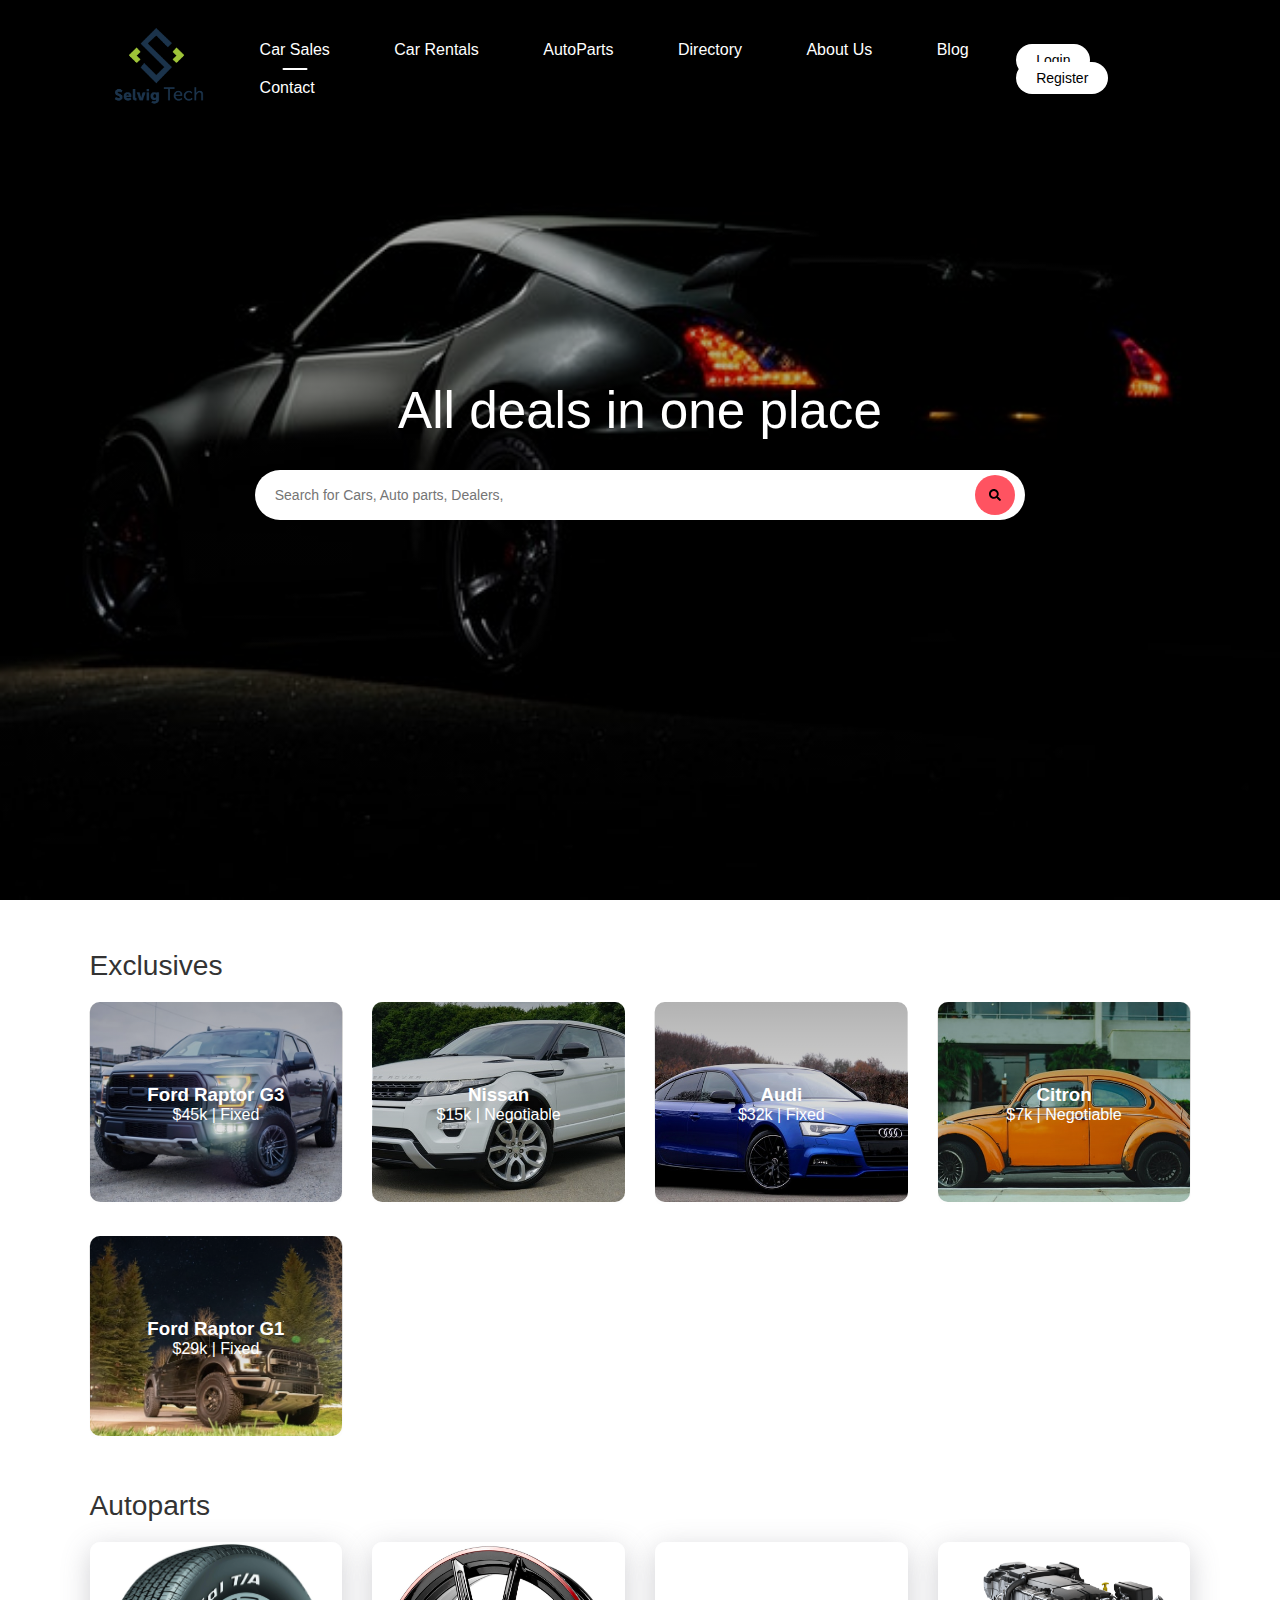
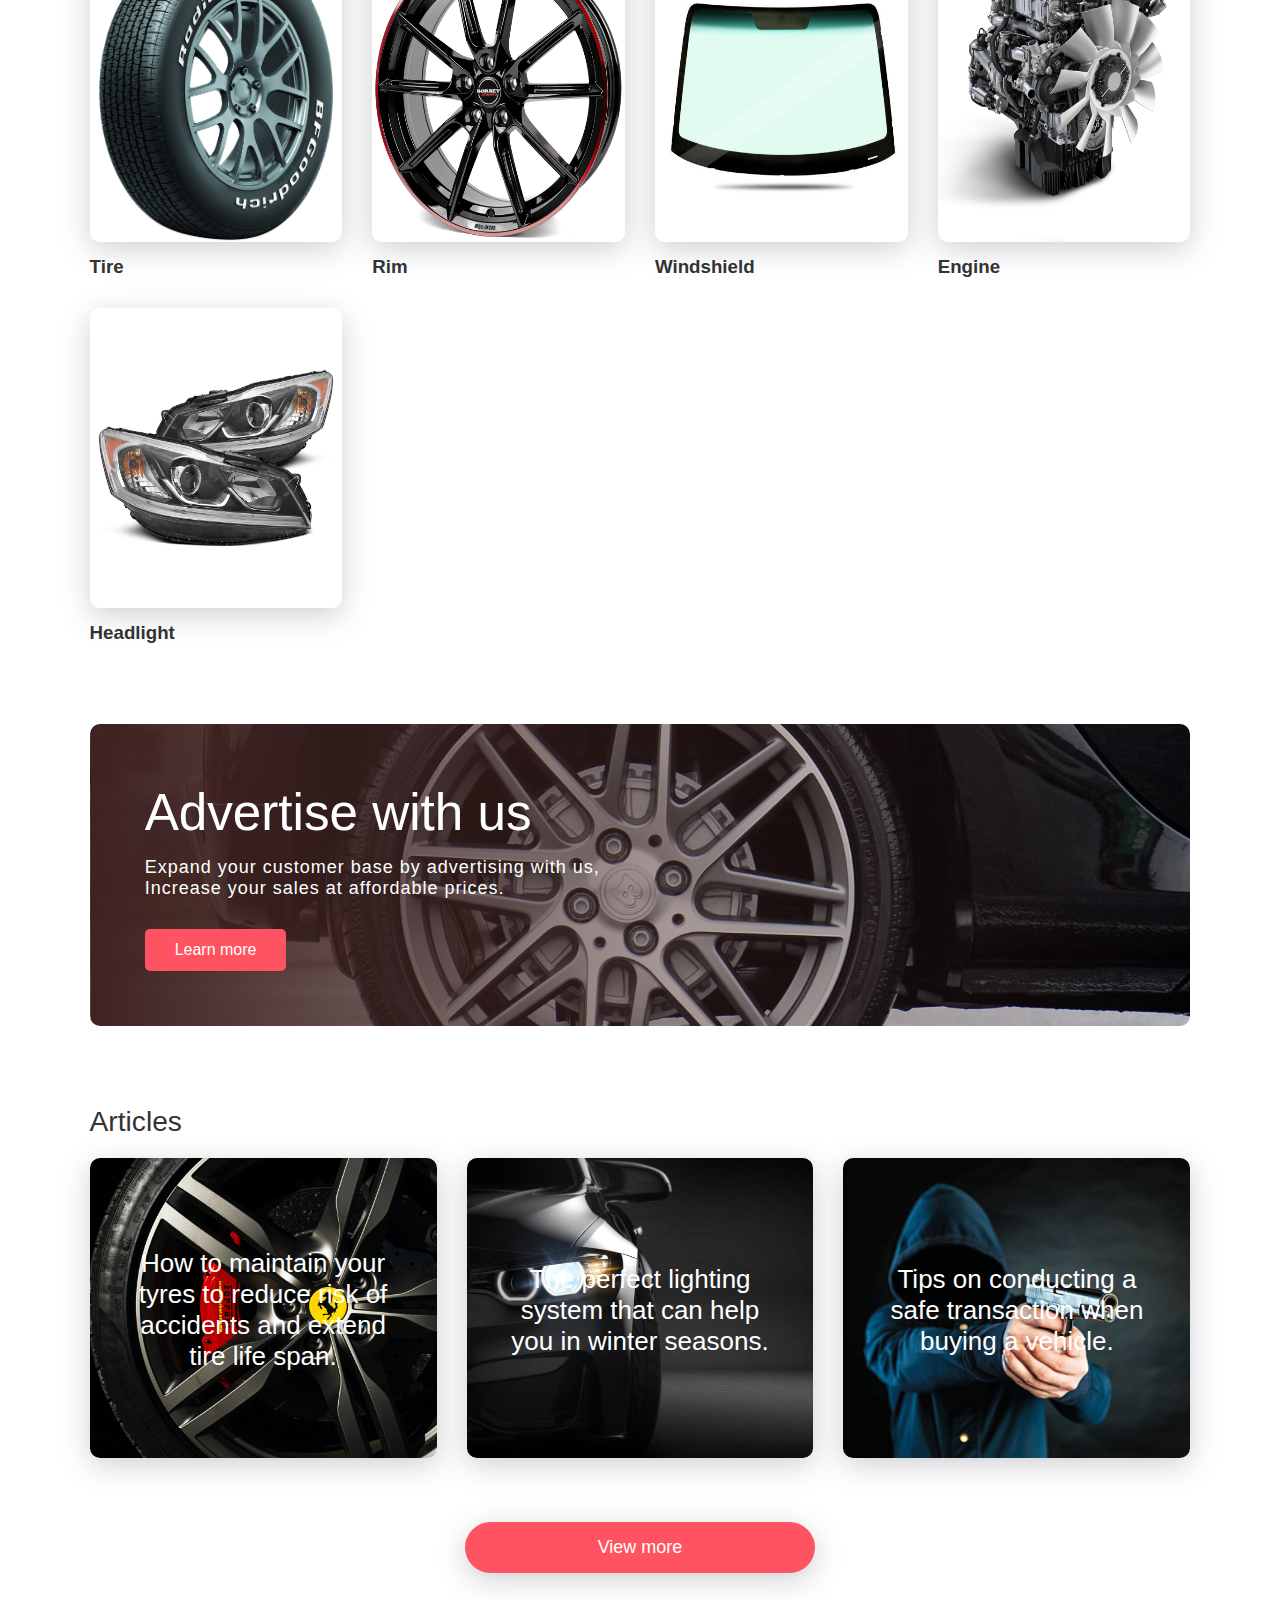
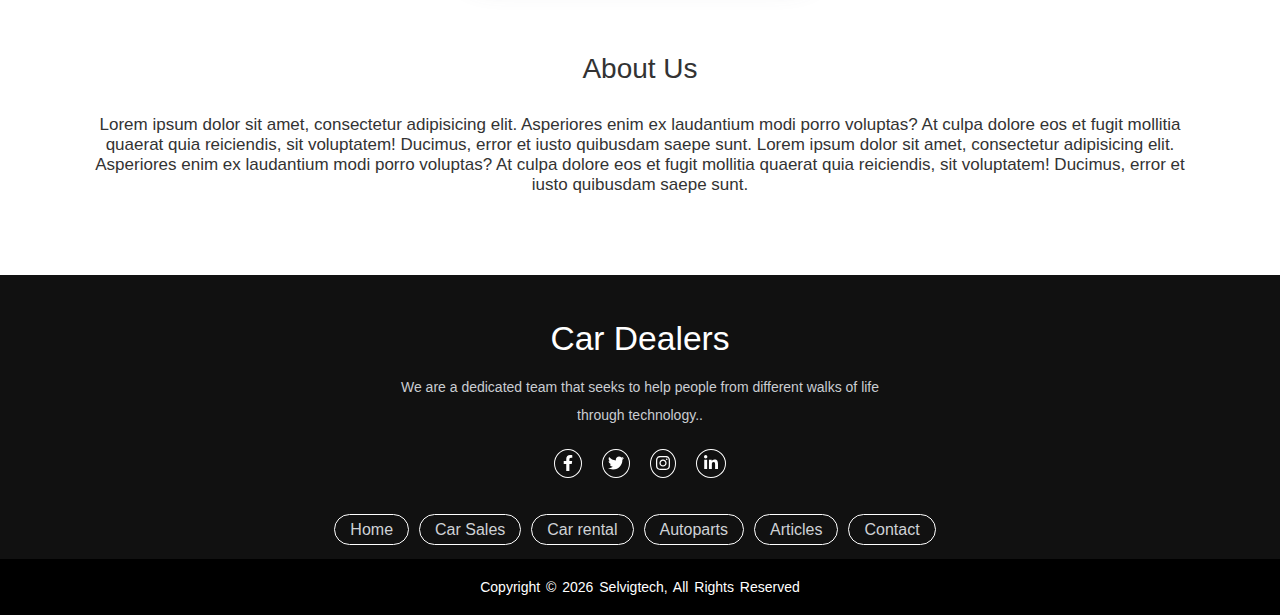
==== index.html @ 4e616260 "Initial commit. Index page." ====
<!DOCTYPE html>
<html lang="en">
<head>
    <meta charset="utf-8">
    <meta name="viewport" content="width=device-width, initial-scale=1">

    <title>Motor Dealers</title>
    <meta name="description" content="A simple HTML5 Template for new projects.">
    <meta name="author" content="SitePoint">

    <meta property="og:title" content="A Basic HTML5 Template">
    <meta property="og:type" content="website">
    <meta property="og:url" content="https://www.example.com">
    <meta property="og:description" content="A simple HTML5 Template for new projects.">
    <meta property="og:image" content="image.png">

    <link rel="icon" href="/favicon.ico">
    <link rel="icon" href="/favicon.svg" type="image/svg+xml">
    <link rel="apple-touch-icon" href="/apple-touch-icon.png">

    <link rel="preconnect" href="https://fonts.googleapis.com">
    <link rel="preconnect" href="https://fonts.gstatic.com" crossorigin>
    <link href="https://fonts.googleapis.com/css2?family=Poppins:ital,wght@0,100;0,200;0,400;0,500;0,600;0,700;0,800;0,900;1,100;1,200;1,300;1,400;1,600;1,800;1,900&display=swap" rel="stylesheet">

    <link rel="stylesheet" href="css/style.css">
    <link rel="stylesheet" href="css/fontawesome.all.min.css">
<body>
<div class="header">
<nav id="navbar">
    <img src="images/logos/logo.png" alt="" class="logo">
    <ul class="nav-links">
        <li><a href="" class="active">Car Sales</a></li>
        <li><a href="">Car Rentals</a></li>
        <li><a href="">AutoParts</a></li>
        <li><a href="">Directory</a></li>
        <li><a href="">About Us</a></li>
        <li><a href="">Blog</a></li>
        <li><a href="">Contact</a></li>
    </ul>

   <div>
       <a href="" class="register-btn">Login</a>
       <a href="" class="register-btn">Register</a>
   </div>
    <span class="fa fa-bars" onclick="toggleBtn()"></span>
</nav>

    <div class="container">
        <h1>All deals in one place</h1>

        <div class="search-bar">
            <form action="">
                <input type="text" class="search-txt" name="search" placeholder="Search for Cars, Auto parts, Dealers,">
                <button class="search-btn">
                    <i class="fas fa-search"></i>
                </button>
            </form>
        </div>
    </div>
</div>

<div class="container">
    <h2 class="subtitle">Exclusives</h2>
    <div class="exclusives">
        <a href="#" class="">
            <img src="images/cars/fofo.jpg" alt="">
            <span>
                <h3>Ford Raptor G3</h3>
                <p>$45k | Fixed</p>
            </span>
        </a>
        <a href="#" class="">
            <img src="images/cars/c.jpg" alt="">
            <span>
                <h3>Nissan</h3>
                <p>$15k | Negotiable</p>
            </span>
        </a>
        <a href="#" class="">
            <img src="images/cars/b.jpg" alt="">
            <span>
                <h3>Audi</h3>
                <p>$32k | Fixed</p>
            </span>
        </a>
        <a href="#" class="">
            <img src="images/cars/dan.jpg" alt="">
            <span>
                <h3>Citron</h3>
                <p>$7k | Negotiable</p>
            </span>
        </a>
        <a href="#" class="">
            <img src="images/cars/a.jpg" alt="">
            <span>
                <h3>Ford Raptor G1</h3>
                <p>$29k | Fixed</p>
            </span>
        </a>
    </div>

    <h2 class="subtitle">Autoparts</h2>
    <div class="autoparts">
        <a href="#" class="">
        <img src="images/autoparts/tire.jpg" alt="">
            <h3>Tire</h3>
        </a>
        <a href="#" class="">
        <img src="images/autoparts/rim.jpg" alt="">
            <h3>Rim</h3>
        </a>
        <a href="#" class="">
        <img src="images/autoparts/windshield.jpg" alt="">
            <h3>Windshield</h3>
        </a>
        <a href="#" class="">
        <img src="images/autoparts/engine.png" alt="">
            <h3>Engine</h3>
        </a>
        <a href="#" class="">
            <img src="images/autoparts/headlight.jpg" alt="">
            <h3>Headlight</h3>
        </a>
</div>

    <div class="cta">
        <h3>Advertise with us</h3>
        <p>Expand your customer base by advertising with us, <br>
             Increase your sales at affordable prices.</p>
        <a href="" class="cta-btn">Learn more</a>
    </div>

    <h3 class="subtitle">Articles</h3>
    <div class="stories">
      <a>
          <img src="images/blog/blog.jpg" alt="">
          <p>How to maintain your tyres to reduce risk of accidents and extend tire life span.</p>
      </a>
        <a>
            <img src="images/blog/lights.jpg" alt="">
            <p>The perfect lighting system that can help you in winter seasons.</p>
        </a>
        <a>
            <img src="images/blog/robbery.jpg" alt="">
            <p>Tips on conducting a safe transaction when buying a vehicle.</p>
        </a>
    </div>
    <a href="" class="view-more">View more</a>

    <div class="about-msg">
        <h2>About Us</h2>

        <p>Lorem ipsum dolor sit amet, consectetur adipisicing elit.
            Asperiores enim ex laudantium modi porro voluptas? At
            culpa dolore eos et fugit mollitia quaerat quia reiciendis,
            sit voluptatem! Ducimus, error et iusto quibusdam saepe sunt.
            Lorem ipsum dolor sit amet, consectetur adipisicing elit.
            Asperiores enim ex laudantium modi porro voluptas? At
            culpa dolore eos et fugit mollitia quaerat quia reiciendis,
            sit voluptatem! Ducimus, error et iusto quibusdam saepe sunt.</p>
    </div>
</div>


<footer>
    <div class="footer-content">
        <h3>Car Dealers</h3>
        <p>We are a dedicated team that seeks to help people from different walks of life through technology..</p>
        <ul class="socials">
            <li><a href="#" style="padding: 5px 8px;"><i class="fab fa-facebook-f"></i></a></li>
            <li><a href="#"><i class="fab fa-twitter"></i></a></li>
            <li><a href="#"><i class="fab fa-instagram"></i></a></li>
            <li><a href="#" style="padding: 5px 7px;"><i class="fab fa-linkedin-in"></i></a></li>
        </ul>
        <div class="footer-menu">
            <ul class="f-menu">
                <li><a href="">Home</a></li>
                <li><a href="">Car Sales</a></li>
                <li><a href="">Car rental</a></li>
                <li><a href="">Autoparts</a></li>
                <li><a href="">Articles</a></li>
                <li><a href="">Contact</a></li>
            </ul>
        </div>
    </div>
    <div class="footer-bottom">
        <p>Copyright &copy; <script>document.write(new Date().getFullYear())</script> Selvigtech, All Rights Reserved</p>

    </div>

</footer>

<script src="js/main.js"></script>
<script src="js/fontawesome.min.js"></script>
</body>
</html>
---- css/style.css ----
*,*::before,*::after {
  margin: 0;
  padding: 0;
  box-sizing: border-box;
  text-decoration: none;
  outline: none;
  list-style: none;
  border: none;
  scroll-padding-top: 1rem;
  scroll-behavior: smooth;
  font-family: 'Poppin', sans-serif;
}
:root {
  --main-color: #d90429;
  --text-color: #020102;
  --bg-color: #fff;
}

.header {
  min-height: 100vh;
  width: 100%;
  background-image: linear-gradient(rgba(0, 0, 0, .3), rgba(0, 0, 0, .3)),url(../images/hero.jpg);
  background-position: center center;
  background-size: cover;
}

nav {
  display: flex;
  align-items: center;
  justify-content: space-between;
  padding: 20px 7%;

}
.logo {
  width: 140px;
  cursor: pointer;
}
.nav-links li{
  display: inline-block;
  margin: 10px 30px;
  position: relative;
}

.nav-links li a {
  color: #fff;
}
.register-btn {
  background: #fff;
  color: #000;
  padding: 8px 20px;
  border-radius: 20px;
  font-size: 14px;
  margin: 0 10px;
}
.active {
  position: relative;
}
.active::after {
  content: "";
  background: #fff;
  width: 25px;
  height: 2px;
  position: absolute;
  left: 50%;
  transform: translateX(-50%);
  bottom: -12px;
  border-radius: 2px;
}
nav .fa-bars {
  display: none;
}
.container {
  padding: 0 7%;
}
.header h1 {
  font-size: 4vw;
  font-weight: 500;
  color: #fff;
  text-align: center;
  padding-top: 22%;
}

.search-bar {
  background: #fff;
  width: 70%;
  margin: 30px auto;
  height: 50px;
  border-radius: 50px;
  overflow: hidden;
}
.search-bar form {
  width: 100%;
  height: 100%;
  padding: 0 20px;
  position: relative;
  border-radius: 50px;
}
.search-bar input {
  display: block;
  height: 100%;
  width: 100%;
  background: transparent;
  font-size: 14px;
}
.search-bar .search-btn {
  background: #ff5361;
  width: 40px;
  height: 40px;
  border-radius: 50%;
  cursor: pointer;
  position: absolute;
  right: 10px;
  top: 5px;
  font-size: 12px;
}

/******* Subtitles *****/
.subtitle {
  margin: 50px 0 20px;
  font-size: 2.2vw;
  font-weight: 500;
  color: #333;
}
.exclusives {
  display: grid;
  grid-template-columns: repeat(auto-fit, minmax(200px, 1fr));
  gap: 30px;
}
.exclusives a img {
  width: 100%;
  height: 200px;
  object-fit: cover;
  border-radius: 10px;
}
.exclusives a {
  position: relative;
}
.exclusives a span {
  position: absolute;
  top: 50%;
  left: 50%;
  transform: translate(-50%, -50%);
  text-align: center;
  color: #fff;
  background: linear-gradient(to bottom, rgba(0, 0, 0, .3), transparent);
  width: 100%;
  height: 100%;
  display: flex;
  justify-content: center;
  align-items: center;
  flex-direction: column;
  border-radius: 10px;
  transition: .3s ease-in-out;
}
.exclusives a:hover span {
  background: transparent;
  color: transparent;
}


/***** Recent ******/
.autoparts {
  display: grid;
  grid-template-columns: repeat(auto-fit, minmax(200px, 1fr));
  gap: 30px;
  margin-bottom: 30px;
}
.autoparts a img {
  width: 100%;
  height: 300px;
  /*object-fit: cover;*/
  border-radius: 10px;
  box-shadow: rgba(100, 100, 111, 0.3) 0px 7px 29px 0px;
}

.autoparts h3 {
  font-weight: 600;
  margin-top: 10px;
  color: #333;
}

/****  CTA ******/
.cta {
  margin: 80px 0;
  background-image: linear-gradient(to right, #3f2321, transparent),url(../images/cta.jpg);
  background-size: cover;
  background-position: center center;
  border-radius: 10px;
  padding: 5%;
  color: #fff;
}
.cta h3 {
  font-size: 4vw;
  line-height: 5.3vw;
  font-weight: 500;
}
.cta p {
  font-size: 18px;
  margin: 10px 0;
  letter-spacing: 1px;
}
.cta-btn {
  background: #ff5361;
  color: #fff;
  padding: 12px 30px;
  border-radius: 5px;
  margin-top: 20px;
  display: inline-block;
}

.stories {
  display: grid;
  grid-template-columns: repeat(auto-fit, minmax(200px, 1fr));
  gap: 30px;
  margin-bottom: 30px;
}
.stories a img {
  width: 100%;
  height: 300px;
  object-fit: cover;
  border-radius: 10px;
  box-shadow: rgba(100, 100, 111, 0.3) 0px 7px 29px 0px;
}
.stories a {
  position: relative;
  text-align: center;
}
.stories p {
  width: 80%;
  position: absolute;
  top: 50%;
  left: 50%;
  transform: translate(-50%, -50%);
  font-size: 26px;
  color: #fff;
}
.view-more {
  background: #ff5361;
  color: #fff;
  padding: 15px;
  max-width: 350px;
  border-radius: 30px;
  font-size: 18px;
  margin: 60px auto;
  display: block;
  text-align: center;
  box-shadow: rgba(100, 100, 111, 0.3) 0px 7px 29px 0px;
}

/**** About Us ****/
.about-msg {
  text-align: center;
  margin: 80px 0;
  color: #333;
  font-size: 17px;
}

.about-msg h2 {
  font-size: 28px;
  font-weight: 500;
  margin-bottom: 30px;
}

/**** Footer ****/
footer{
  background: #111;
  height: auto;
  width: 100vw;

  padding-top: 40px;
  color: #fff;
}
.footer-content{
  display: flex;
  align-items: center;
  justify-content: center;
  flex-direction: column;
  text-align: center;
}
.footer-content h3{
  font-size: 2.1rem;
  font-weight: 500;
  text-transform: capitalize;
  line-height: 3rem;
}
.footer-content p{
  max-width: 500px;
  margin: 10px auto;
  line-height: 28px;
  font-size: 14px;
  color: #cacdd2;
}
.socials{
  list-style: none;
  display: flex;
  align-items: center;
  justify-content: center;
  margin: 1rem 0 3rem 0;
}
.socials li{
  margin: 0 10px;
}
.socials a{
  text-decoration: none;
  color: #fff;
  border: 1.1px solid white;
  padding: 5px;

  border-radius: 50%;

}
.socials a i{
  font-size: 1.1rem;
  width: 20px;


  transition: color .4s ease;

}

.socials a:hover i{
  color: aqua;
}

.footer-bottom{
  background: #000;
  width: 100vw;
  padding: 20px;

  text-align: center;
}
.footer-bottom p{
  text-align: center;
  font-size: 14px;
  word-spacing: 2px;
  text-transform: capitalize;
}
.footer-bottom p a{
  color:#44bae8;
  font-size: 16px;
  text-decoration: none;
}
.footer-bottom span{
  text-transform: uppercase;
  opacity: .4;
  font-weight: 200;
}
.footer-menu{
  margin-bottom: 20px;
}
.footer-menu ul{
  display: flex;
}
.footer-menu ul li{
  padding-right: 10px;
  display: block;
}
.footer-menu ul li a{
  color: #cfd2d6;
  border: 1.3px solid white;
  padding: 6px 15px;
  border-radius: 50px;
  text-decoration: none;
}
.footer-menu ul li a:hover{
  color: #27bcda;
}


@media screen and (max-width: 700px) {
  .logo {
    position: fixed;
    top: 4%;
    left: 7%;
    width: 80px;
  }
  nav {
    position: fixed;
    top: 0;
    z-index: 100;
    display: inline-block;
    width: 100%;
    padding: 100px 7% 0;
    background: #000;
    text-align: right;
    max-height: 100px;
    overflow: hidden;
    transition: max-height 0.5s;
  }
  nav .nav-links li {
    margin: 20px 0;
    display: block;
  }
  .register-btn {
    margin: 15px 0 30px;
    display: inline-block;
  }
  nav .fa-bars {
    display: block;
    position: fixed;
    top: 4%;
    right: 7%;
    font-size: 28px;
    color: #fff;
    cursor: pointer;
  }
  .active::after {
    left: -40px;
    transform: translate(0, -50%);
    bottom: 50%;
  }
  .hidemenu {
    max-height: 500px;
  }
  .header h1 {
    padding-top: 200px;
    font-size: 7vw;
  }
  .search-bar {
    width: 96%;
    margin: 30px auto;
  }
  .search-bar form input {
    width: 85%;
  }
  .subtitle {
    font-size: 6vw;
  }
  .cta {
    padding: 15% 5%;
  }
  .cta h3 {
    font-size: 7vw;
    line-height: 8vw;
  }
  .cta p {
    font-size: 14px;
  }
  .cta-btn {
    font-size: 14px;
    padding: 6px 10px;
    border-radius: 4px;
    margin-top: 10px;
  }
  .stories p {
    font-size: 22px;
  }
  .about-msg {
    font-size: 15px;
  }
}
@media (max-width:500px) {
  .footer-menu ul{
    display: inline;

  }
  .footer-menu ul li{
    margin-bottom: 20px;
  }
}
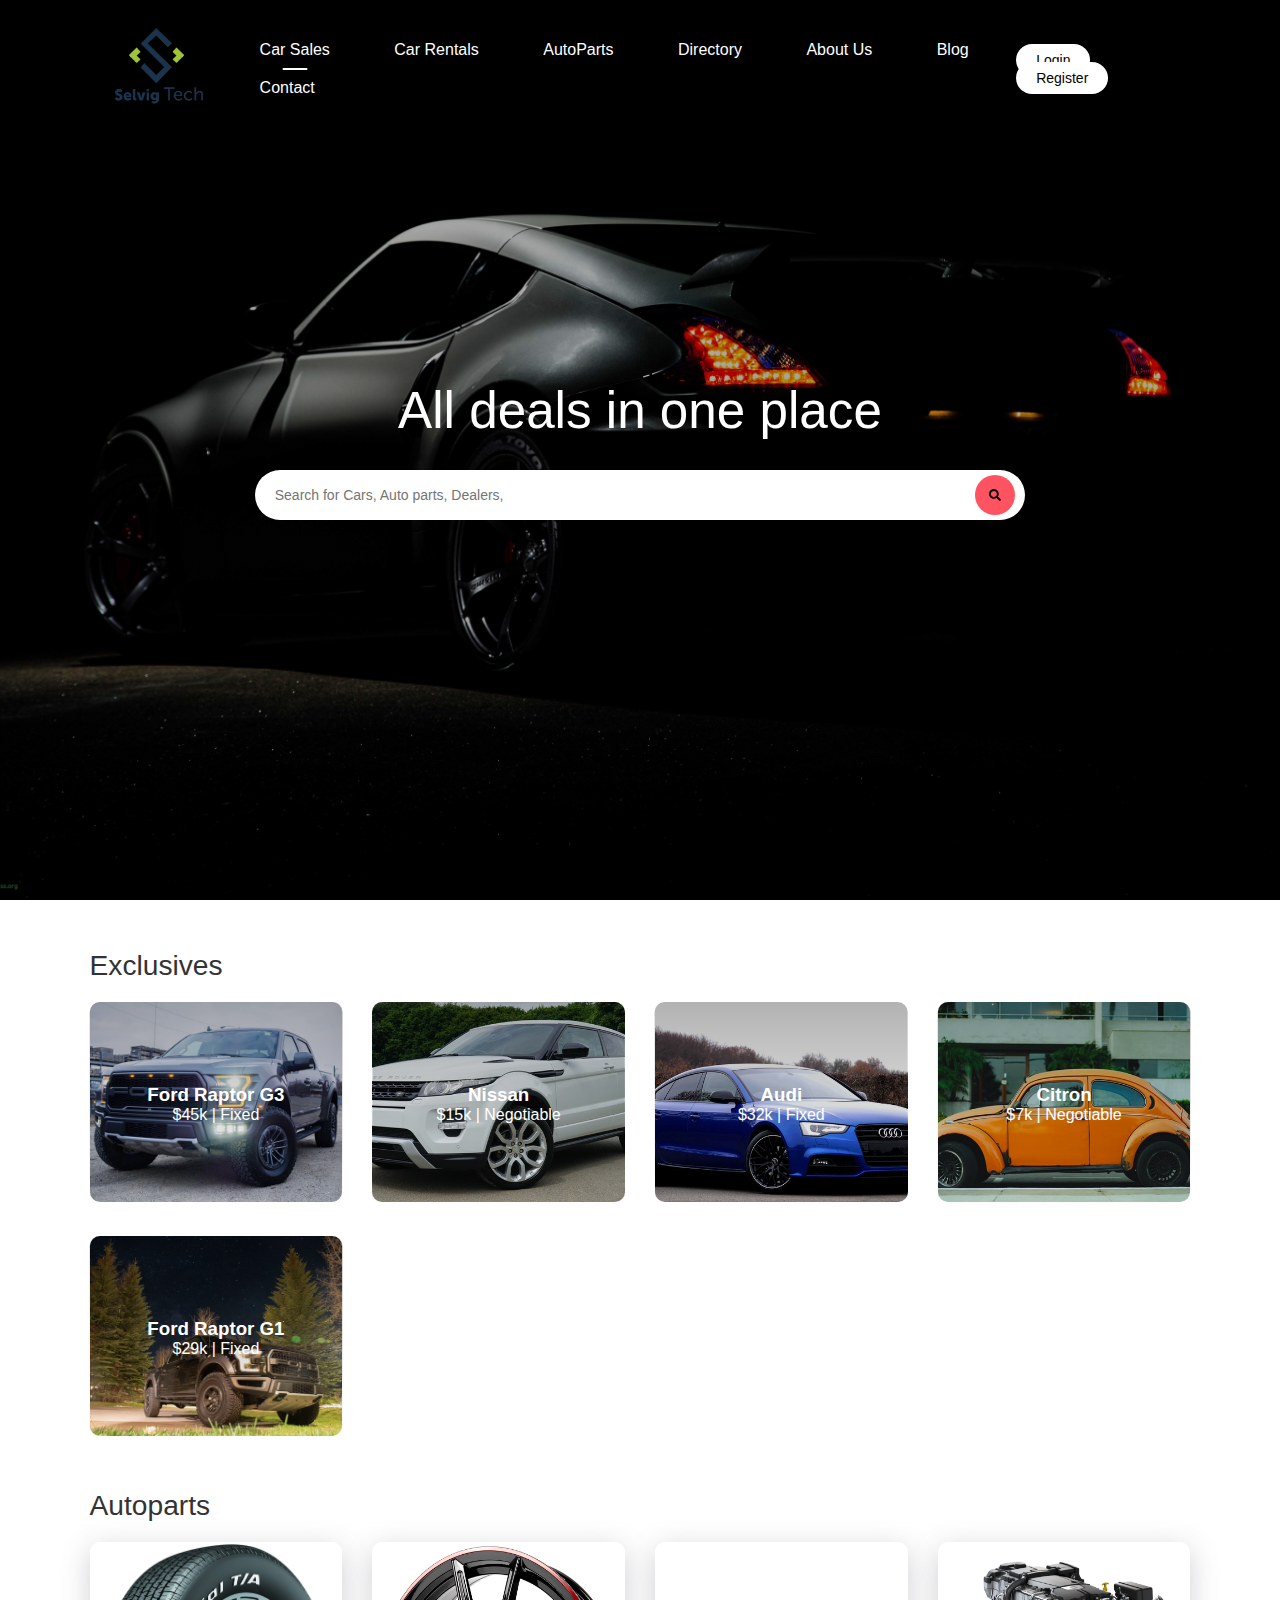
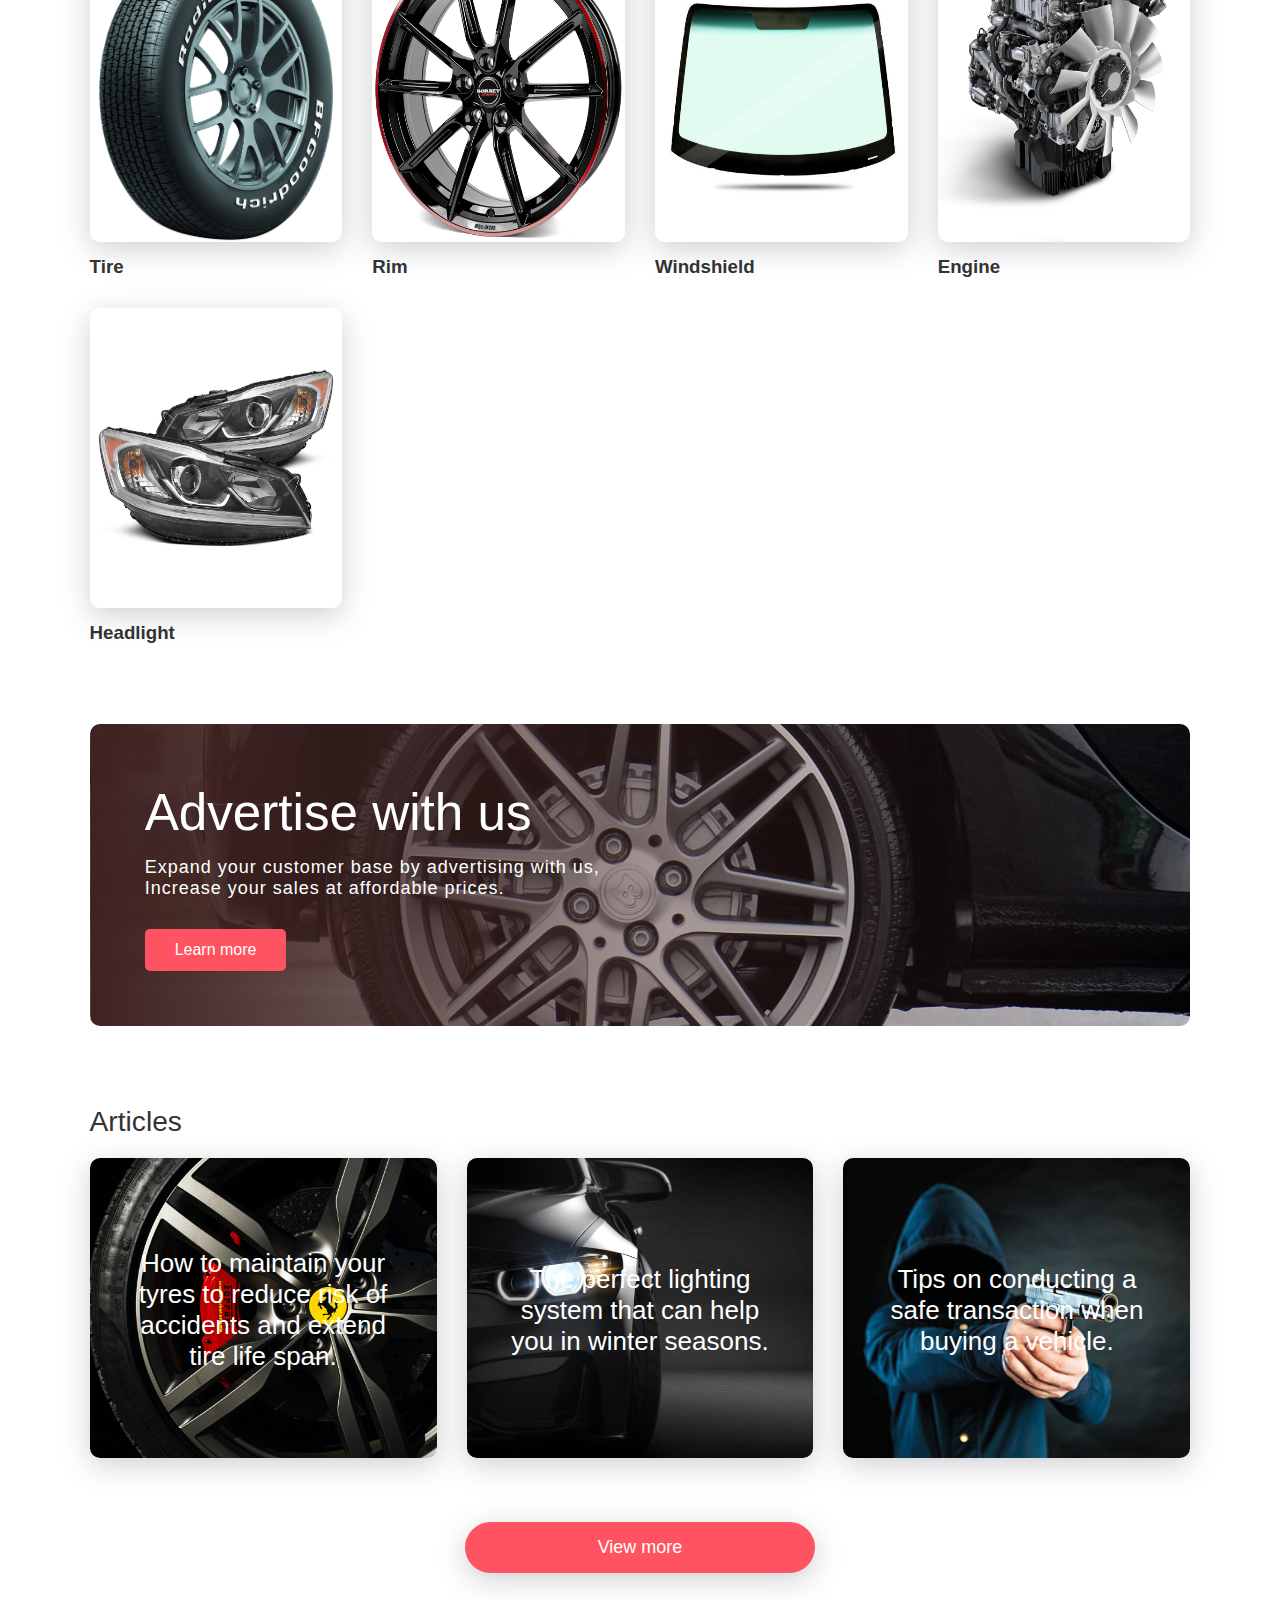
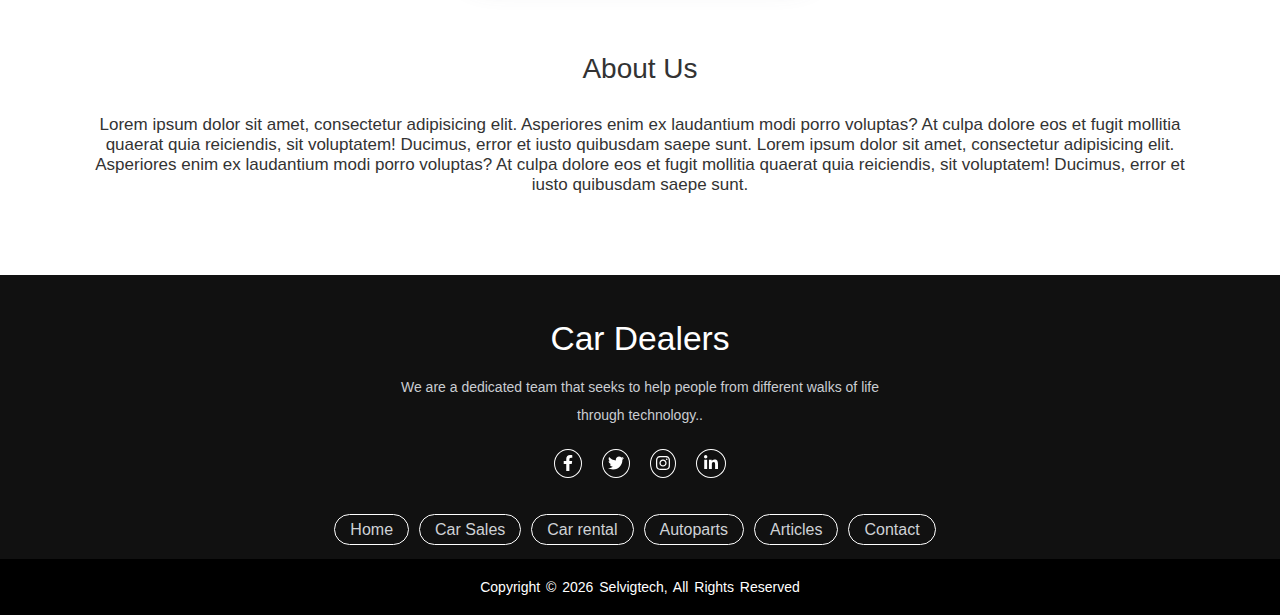
==== commit 9021bf1f: "Footer adjustment." ====
--- a/index.html
+++ b/index.html
@@ -185,7 +185,6 @@
     </div>
     <div class="footer-bottom">
         <p>Copyright &copy; <script>document.write(new Date().getFullYear())</script> Selvigtech, All Rights Reserved</p>
-
     </div>
 
 </footer>
--- a/css/style.css
+++ b/css/style.css
@@ -265,7 +265,7 @@
 footer{
   background: #111;
   height: auto;
-  width: 100vw;
+  width: 100%;
 
   padding-top: 40px;
   color: #fff;
@@ -312,10 +312,7 @@
 .socials a i{
   font-size: 1.1rem;
   width: 20px;
-
-
   transition: color .4s ease;
-
 }
 
 .socials a:hover i{
@@ -324,9 +321,8 @@
 
 .footer-bottom{
   background: #000;
-  width: 100vw;
+  width: 100%;
   padding: 20px;
-
   text-align: center;
 }
 .footer-bottom p{
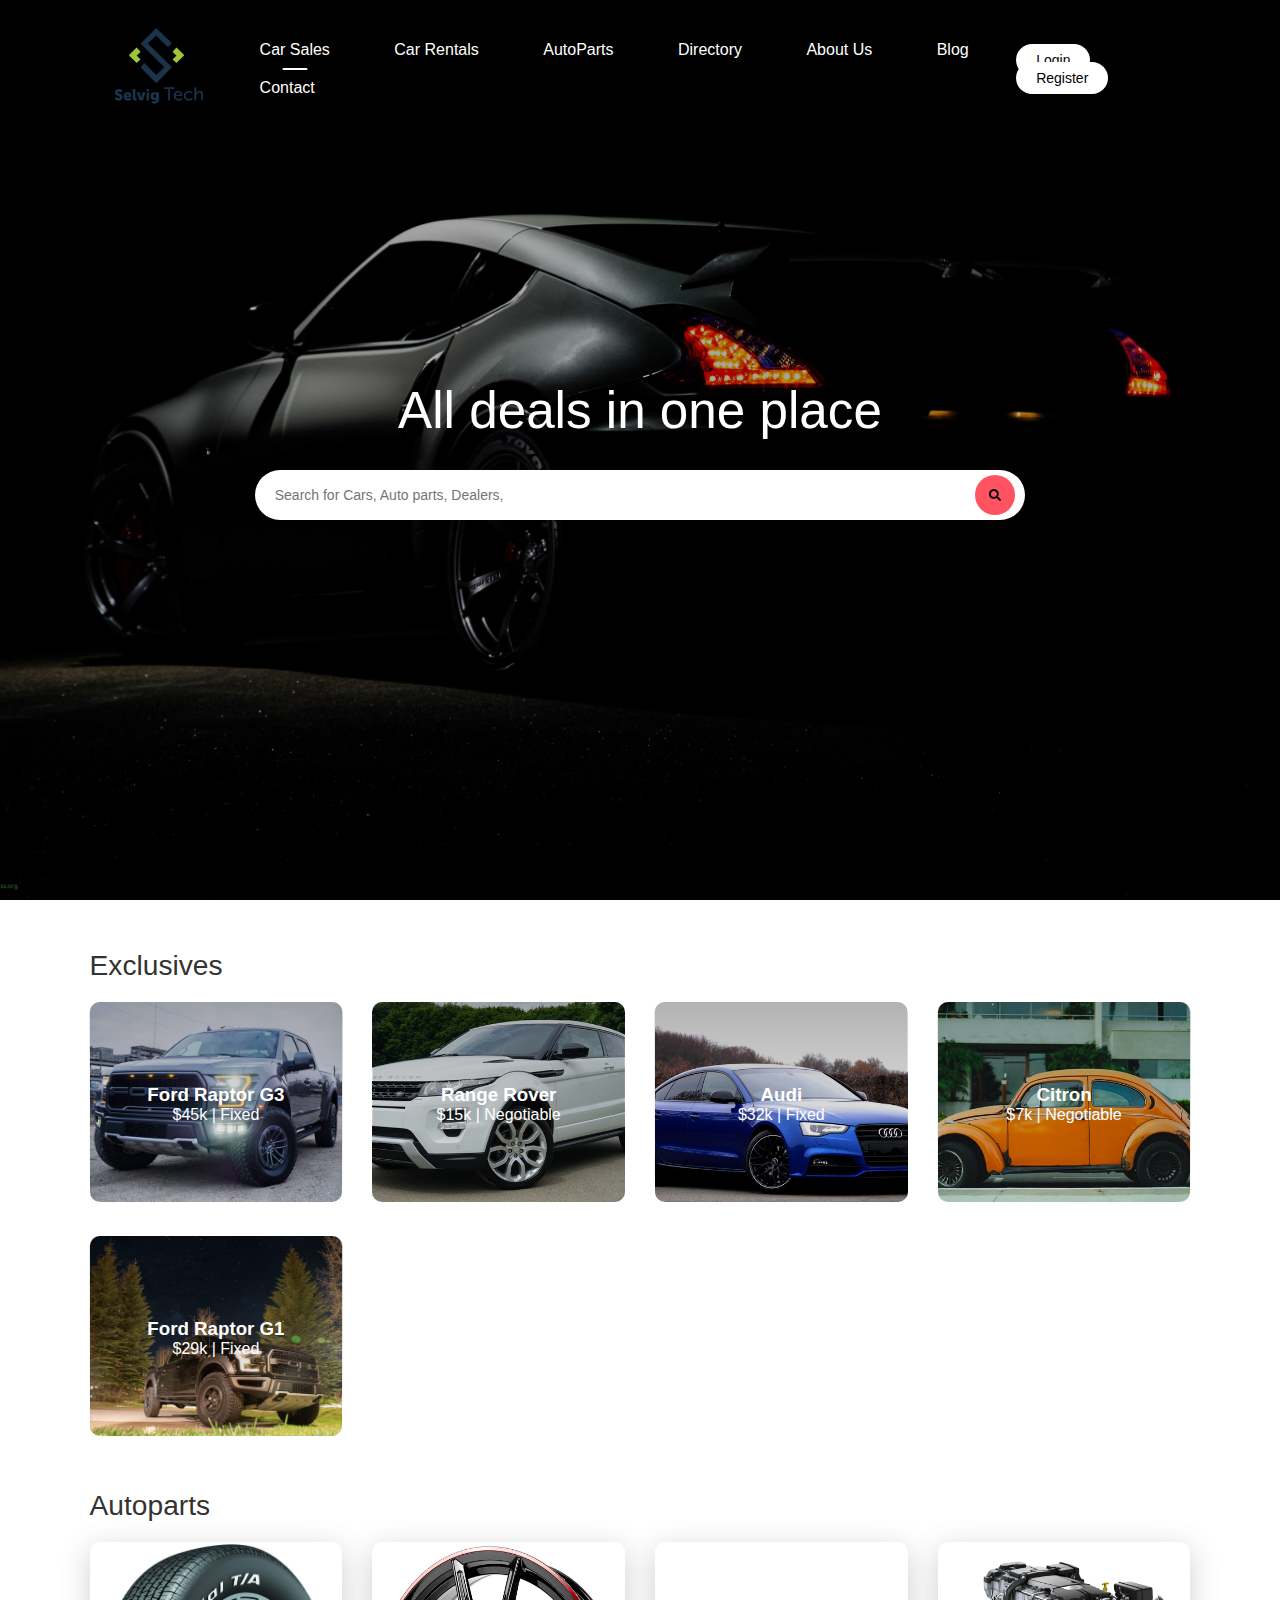
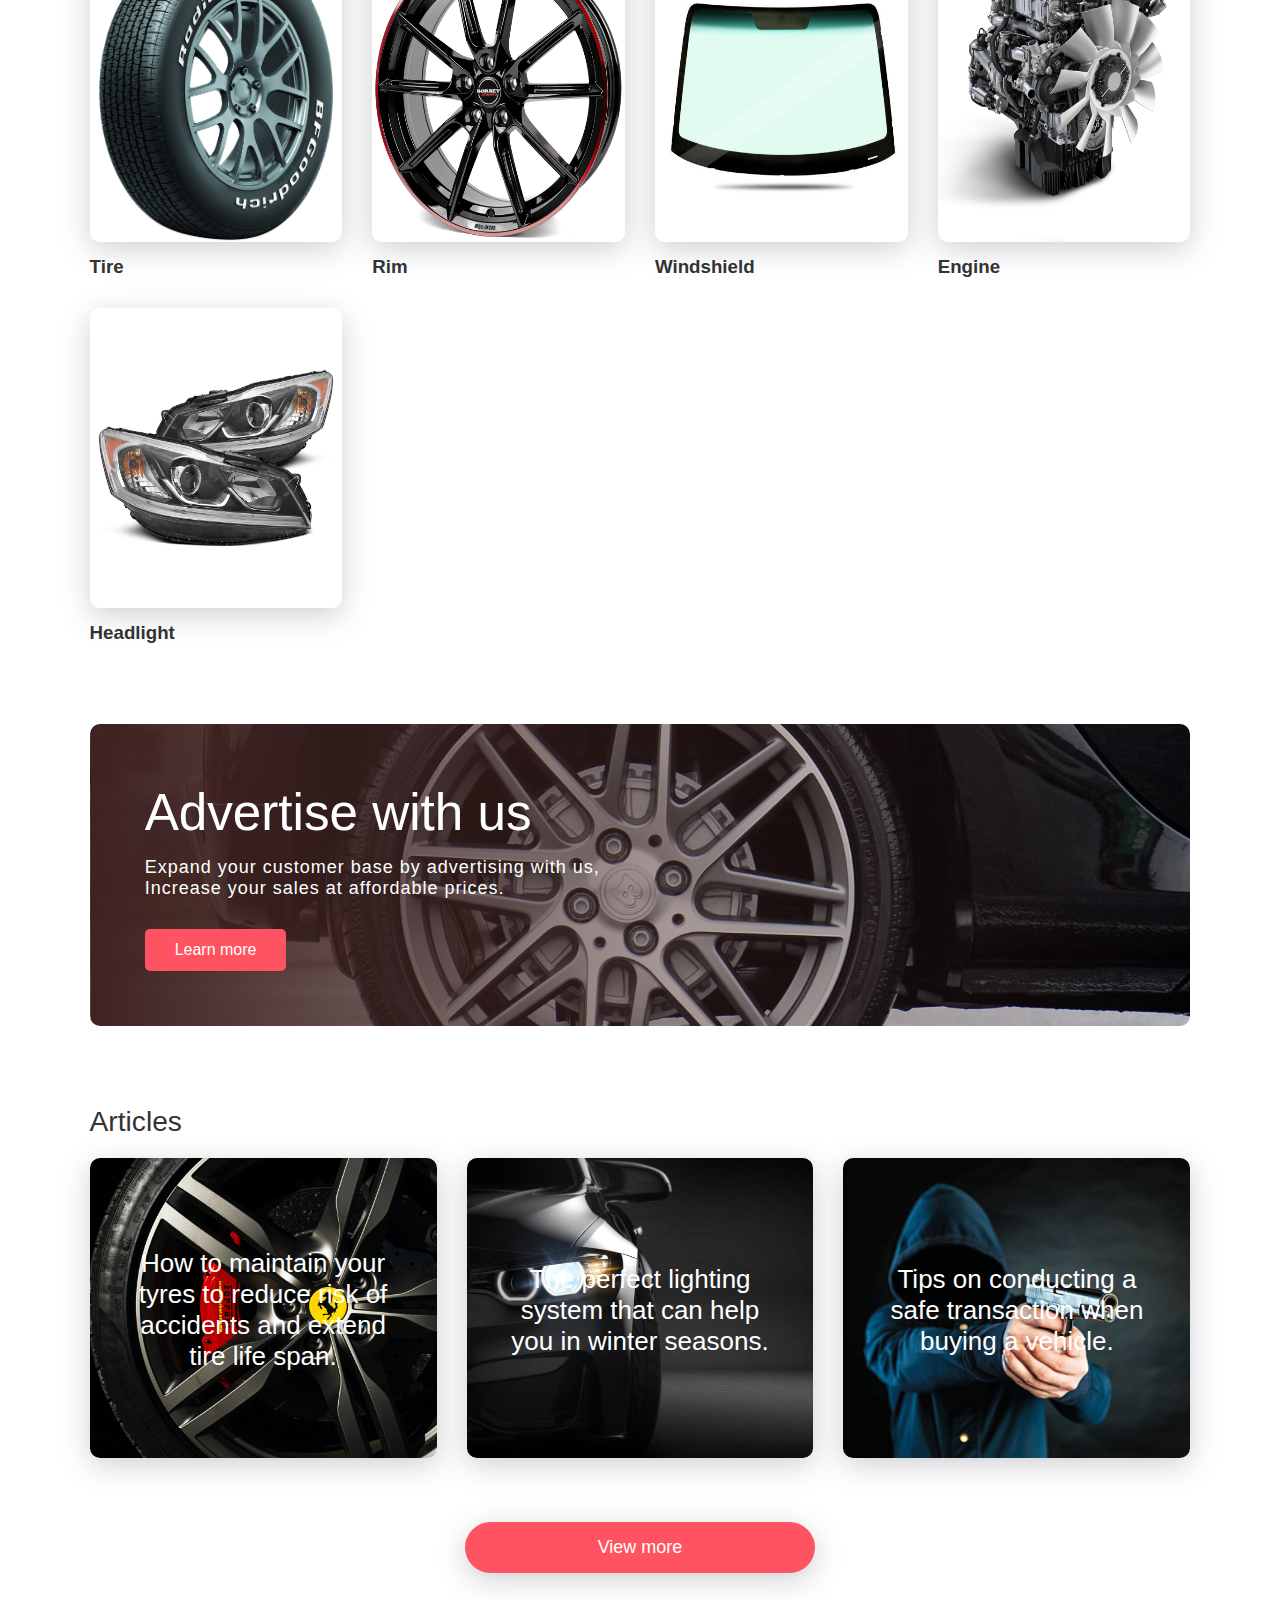
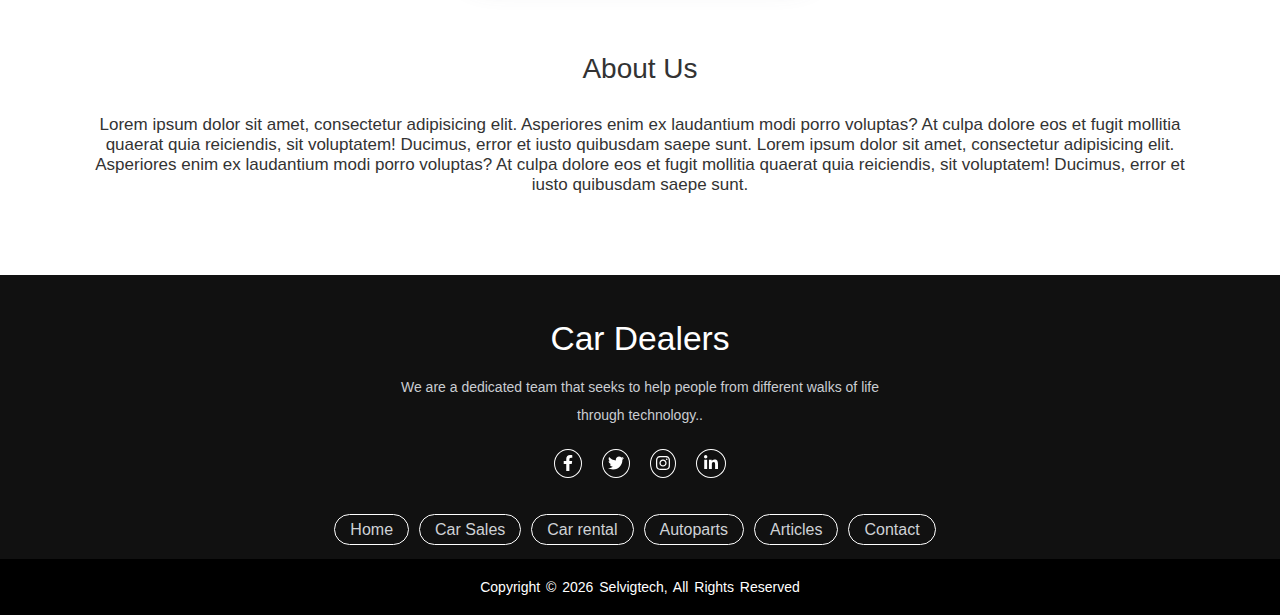
==== commit 8a4a5dd0: "Listing page added." ====
--- a/index.html
+++ b/index.html
@@ -30,7 +30,7 @@
     <img src="images/logos/logo.png" alt="" class="logo">
     <ul class="nav-links">
         <li><a href="" class="active">Car Sales</a></li>
-        <li><a href="">Car Rentals</a></li>
+        <li><a href="listings.html">Car Rentals</a></li>
         <li><a href="">AutoParts</a></li>
         <li><a href="">Directory</a></li>
         <li><a href="">About Us</a></li>
@@ -72,7 +72,7 @@
         <a href="#" class="">
             <img src="images/cars/c.jpg" alt="">
             <span>
-                <h3>Nissan</h3>
+                <h3>Range Rover</h3>
                 <p>$15k | Negotiable</p>
             </span>
         </a>
@@ -175,7 +175,7 @@
         <div class="footer-menu">
             <ul class="f-menu">
                 <li><a href="">Home</a></li>
-                <li><a href="">Car Sales</a></li>
+                <li><a href="listings.html">Car Sales</a></li>
                 <li><a href="">Car rental</a></li>
                 <li><a href="">Autoparts</a></li>
                 <li><a href="">Articles</a></li>
--- a/css/style.css
+++ b/css/style.css
@@ -357,11 +357,141 @@
   padding: 6px 15px;
   border-radius: 50px;
   text-decoration: none;
+  white-space: nowrap;
 }
 .footer-menu ul li a:hover{
   color: #27bcda;
 }
-
+/***** Listings Page ******/
+.bg-white {
+  background: #fff;
+  box-shadow: 0 5px 10px rgba(0, 0, 0, 0.05);
+}
+.bg-white .nav-links li a {
+  color: #333;
+}
+.bg-white .register-btn {
+  background: #ff5361;
+  color: #fff;
+}
+.bg-white .fa-bars {
+  color: #333;
+}
+.bg-white .active::after {
+  background: #ff5361;
+}
+.list-container {
+  margin-top: 50px;
+  display: flex;
+  flex-wrap: wrap;
+  justify-content: space-between;
+}
+.left-col {
+  flex-basis: 70%;
+}
+.right-col {
+  flex-basis: 25%;
+}
+.left-col h1 {
+  color: #333;
+  font-weight: 600;
+  margin-bottom: 30px;
+}
+.vehicle {
+  display: flex;
+  flex-wrap: wrap;
+  justify-content: space-between;
+  padding: 30px 0;
+  border-top: 1px solid #ccc;
+}
+
+.vehicle-img {
+  flex-basis: 40%;
+}
+.vehicle-info {
+  flex-basis: 58%;
+  color: #555;
+}
+.vehicle-img img {
+  width: 100%;
+  border-radius: 12px;
+}
+
+.vehicle-info h3 {
+  font-weight: 600;
+  color: #333;
+  font-size: 22px;
+  margin: 4px 0;
+}
+.vehicle-info p.location {
+  margin-top: 10px;
+}
+
+.vehicle-price {
+  text-align: right;
+}
+.vehicle-price h4 {
+  font-size: 20px;
+}
+.right-col .sidebar {
+  border: 1px solid #999;
+  padding: 20px 30px;
+  margin-top: 30px;
+}
+
+.sidebar h2 {
+  font-weight: 500;
+}
+.sidebar .heading {
+  width: 100%;
+  display: block;
+  background: rgba(0,0,0,0.5);
+  padding: 10px;
+  margin: 0;
+}
+.sidebar h3 {
+  font-weight: 500;
+  margin: 20px 0 10px;
+}
+.sidebar .filter {
+  display: flex;
+  align-items: center;
+  margin-bottom: 10px;
+  color: #555;
+}
+.sidebar .filter p {
+  flex: 1;
+}
+
+.sidebar .filter input {
+  margin-right: 15px;
+  cursor: pointer;
+}
+.pagination {
+  display: flex;
+  align-items: center;
+  justify-content: center;
+  margin: 40px 0;
+}
+
+.pagination .fa-chevron-circle-left,
+.pagination .fa-chevron-circle-right {
+  font-size: 30px;
+  color: #333;
+  cursor: pointer;
+}
+.pagination span {
+  margin: 10px 8px;
+  height: 30px;
+  width: 30px;
+  text-align: center;
+  border-radius: 50%;
+  line-height: 30px;
+}
+.pagination span.active {
+  background: #ff5361;
+  color: #fff;
+}
 
 @media screen and (max-width: 700px) {
   .logo {
@@ -444,6 +574,24 @@
   .about-msg {
     font-size: 15px;
   }
+
+/**** Listing Page ****/
+  .list-container {
+    margin-top: 150px;
+  }
+  .left-col, .right-col, .vehicle-img, .vehicle-info {
+    flex-basis: 100%;
+  }
+  .left-col h1 {
+    font-size: 22px;
+  }
+  .vehicle-info h3 {
+    font-size: 18px;
+  }
+  .pagination span {
+    margin: 10px 2px;
+    font-size: 12px;
+  }
 }
 @media (max-width:500px) {
   .footer-menu ul{
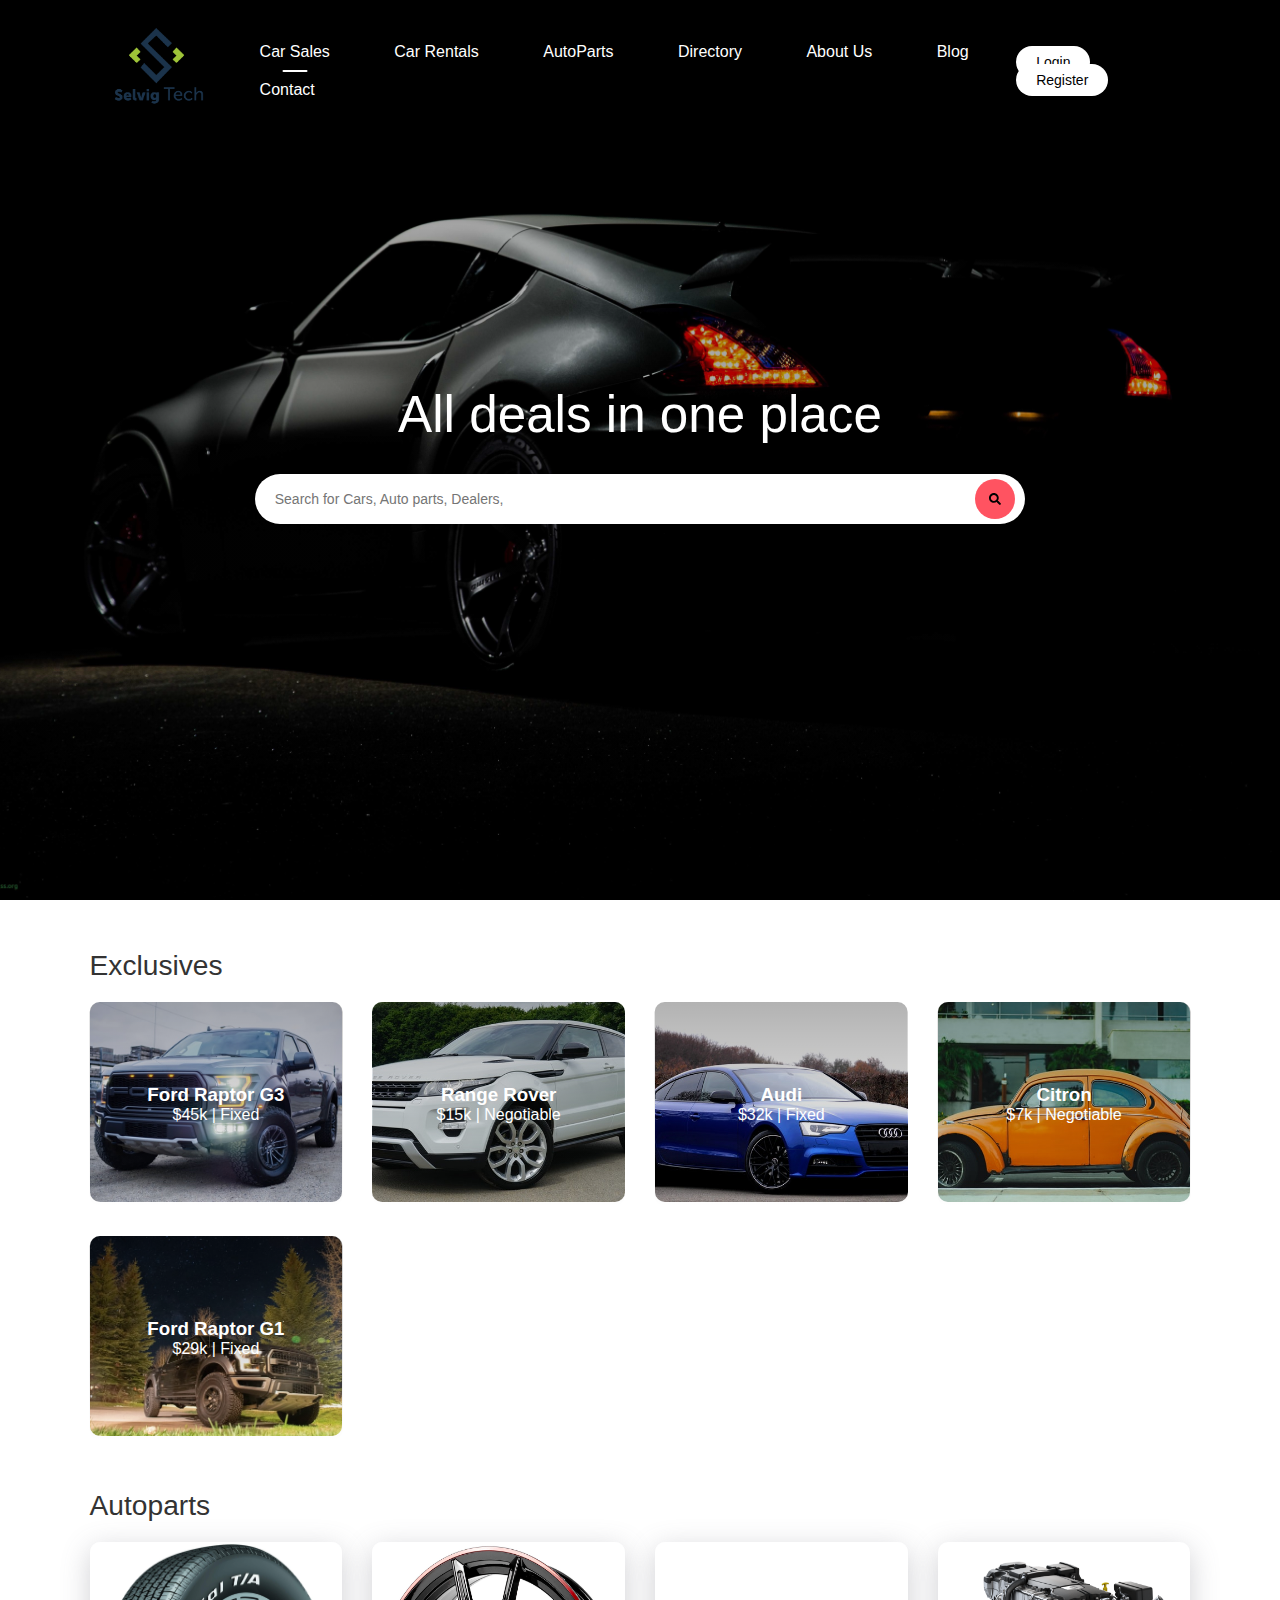
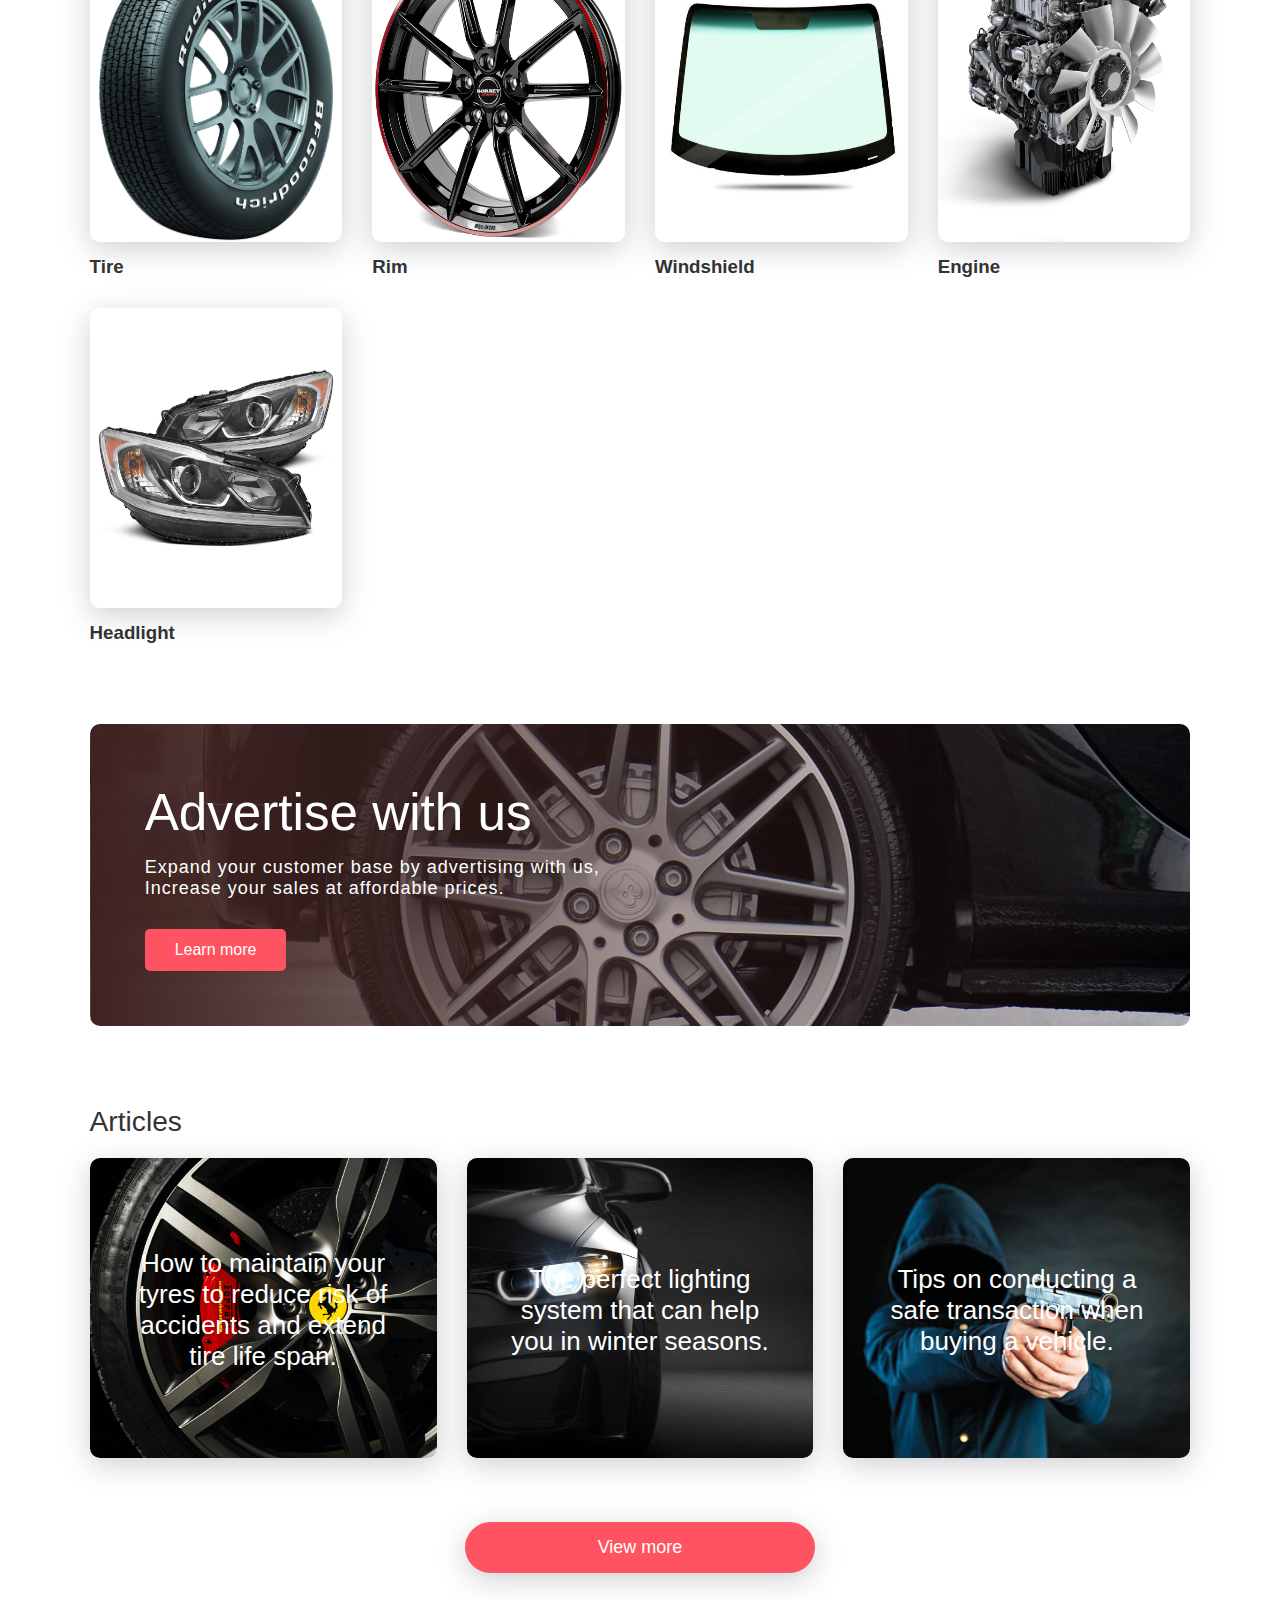
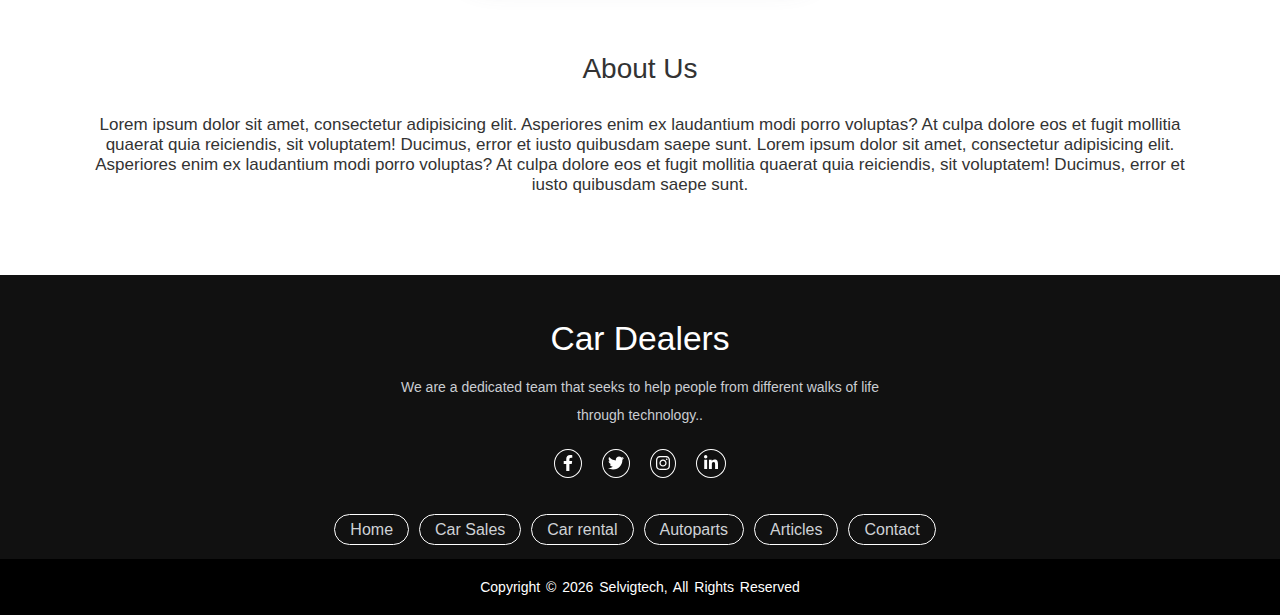
==== commit df3eea49: "Detail page added." ====
--- a/index.html
+++ b/index.html
@@ -27,9 +27,11 @@
 <body>
 <div class="header">
 <nav id="navbar">
-    <img src="images/logos/logo.png" alt="" class="logo">
+    <a href="index.html">
+        <img src="images/logos/logo.png" alt="" class="logo">
+    </a>
     <ul class="nav-links">
-        <li><a href="" class="active">Car Sales</a></li>
+        <li><a href="listings.html" class="active">Car Sales</a></li>
         <li><a href="listings.html">Car Rentals</a></li>
         <li><a href="">AutoParts</a></li>
         <li><a href="">Directory</a></li>
@@ -62,21 +64,21 @@
 <div class="container">
     <h2 class="subtitle">Exclusives</h2>
     <div class="exclusives">
-        <a href="#" class="">
+        <a href="detail.html" class="">
             <img src="images/cars/fofo.jpg" alt="">
             <span>
                 <h3>Ford Raptor G3</h3>
                 <p>$45k | Fixed</p>
             </span>
         </a>
-        <a href="#" class="">
+        <a href="detail.html" class="">
             <img src="images/cars/c.jpg" alt="">
             <span>
                 <h3>Range Rover</h3>
                 <p>$15k | Negotiable</p>
             </span>
         </a>
-        <a href="#" class="">
+        <a href="detail.html" class="">
             <img src="images/cars/b.jpg" alt="">
             <span>
                 <h3>Audi</h3>
--- a/css/style.css
+++ b/css/style.css
@@ -491,6 +491,195 @@
 .pagination span.active {
   background: #ff5361;
   color: #fff;
+}
+
+/**** Detail Page ****/
+.card-wrapper {
+    max-width: 1100px;
+    margin: 0 auto;
+}
+
+.card-wrapper img {
+    width: 100%;
+    display: block;
+    border-radius: 12px;
+    height: 400px;
+  object-fit: cover;
+}
+.img-display {
+  overflow: hidden;
+}
+.img-showcase {
+    display: flex;
+    width: 100%;
+    transition: all 0.5s ease;
+}
+
+.img-showcase img {
+    min-width: 100%;
+}
+.img-select {
+    display: flex;
+}
+
+.img-item {
+  margin: .3rem;
+  width: 25%;
+}
+.img-item img {
+  height: 200px;
+  width: 100%;
+  object-fit: cover;
+}
+.img-item:nth-child(1),
+.img-item:nth-child(2),
+.img-item:nth-child(3) {
+    margin-right: 0;
+}
+
+.img-item:hover {
+    opacity: .8;
+}
+
+.product-content {
+  padding: 2rem 1rem;
+}
+.product-title {
+  font-size: 3rem;
+  text-transform: capitalize;
+  font-weight: 600;
+  position: relative;
+  color: #12263a;
+  margin: 1rem 0;
+}
+.product-title::after {
+  content: "";
+  position: absolute;
+  bottom: 0;
+  left: 0;
+  width: 80px;
+  height: 4px;
+  background: #ff5361;
+}
+
+.product-price {
+  margin: 1rem 0;
+  font-size: 1rem;
+  font-weight: 500;
+}
+.product-price p {
+  font-weight: 600;
+  color: #256eff;
+  font-size: 18px;
+}
+.dealer-info h2,
+.product-detail h2 {
+  text-transform: capitalize;
+  color: #12263a;
+  padding-bottom: .6rem;
+}
+
+.dealer-info p,
+.product-detail p {
+  font-size: .9rem;
+  padding: .3rem;
+  opacity: .8;
+}
+.dealer-info ul,
+.product-detail ul {
+  margin: 1rem 0;
+  font-size: .9rem;
+}
+.dealer-info {
+  margin-top: 4rem;
+}
+.product-detail ul li {
+  margin: 0;
+  background: url(../images/check.png) left center no-repeat;
+  background-size: 18px;
+  padding-left: 1.7rem;
+  margin: 0.4rem 0;
+  font-weight: 600;
+  opacity: .9;
+  padding-bottom: .2rem;
+}
+.dealer-info ul li {
+  margin: 0;
+  margin: 0.4rem 0;
+  font-weight: 600;
+  opacity: .9;
+  padding-bottom: .2rem;
+}
+.dealer-info ul li span,
+.product-detail ul li span {
+  font-weight: 400;
+}
+.social-links {
+  display: flex;
+  align-items: center;
+}
+.dealer-info .social-links {
+  margin-top: 2rem;
+}
+
+.social-links a {
+  display: flex;
+  align-items: center;
+  justify-content: center;
+  width: 32px;
+  height: 32px;
+  color: #000;
+  margin: 0 .2rem;
+  border: 1px solid #000;
+  border-radius: 50%;
+  font-size: .9rem;
+  transition: all 0.5s ease;
+}
+
+.social-links a:hover {
+  color: #ff5361;
+  border-color: transparent;
+  background: #000;
+}
+.fa-share-alt {
+  font-size: 1.5rem;
+  color: #ff5361;
+  margin-right: 1rem;
+}
+
+.dealer-name{
+  margin-top: 2rem;
+}
+.dealer-name h3 {
+  font-size: 1.1rem;
+  font-weight: 500;
+  color: #12263a;
+}
+.dealer-contact p {
+  color: #12263a;
+  margin: .5rem 0;
+}
+@media screen and (min-width: 992px) {
+  .card {
+    display: grid;
+    grid-template-columns: repeat(2, 1fr);
+    gap: 1.5rem;
+  }
+  .card-wrapper {
+    height: 100vh;
+    display: flex;
+    justify-content: center;
+    align-items: center;
+  }
+  .product-img {
+    display: flex;
+    flex-direction: column;
+    justify-content: center;
+  }
+  .product-content {
+    padding-top: 0;
+  }
+
 }
 
 @media screen and (max-width: 700px) {
@@ -592,6 +781,16 @@
     margin: 10px 2px;
     font-size: 12px;
   }
+/******* Detail page ******/
+  .card-wrapper{
+    margin-top: 8rem;
+  }
+  .product-title {
+    font-size: 1.8rem;
+  }
+  .img-item img {
+    height: 150px;
+  }
 }
 @media (max-width:500px) {
   .footer-menu ul{
